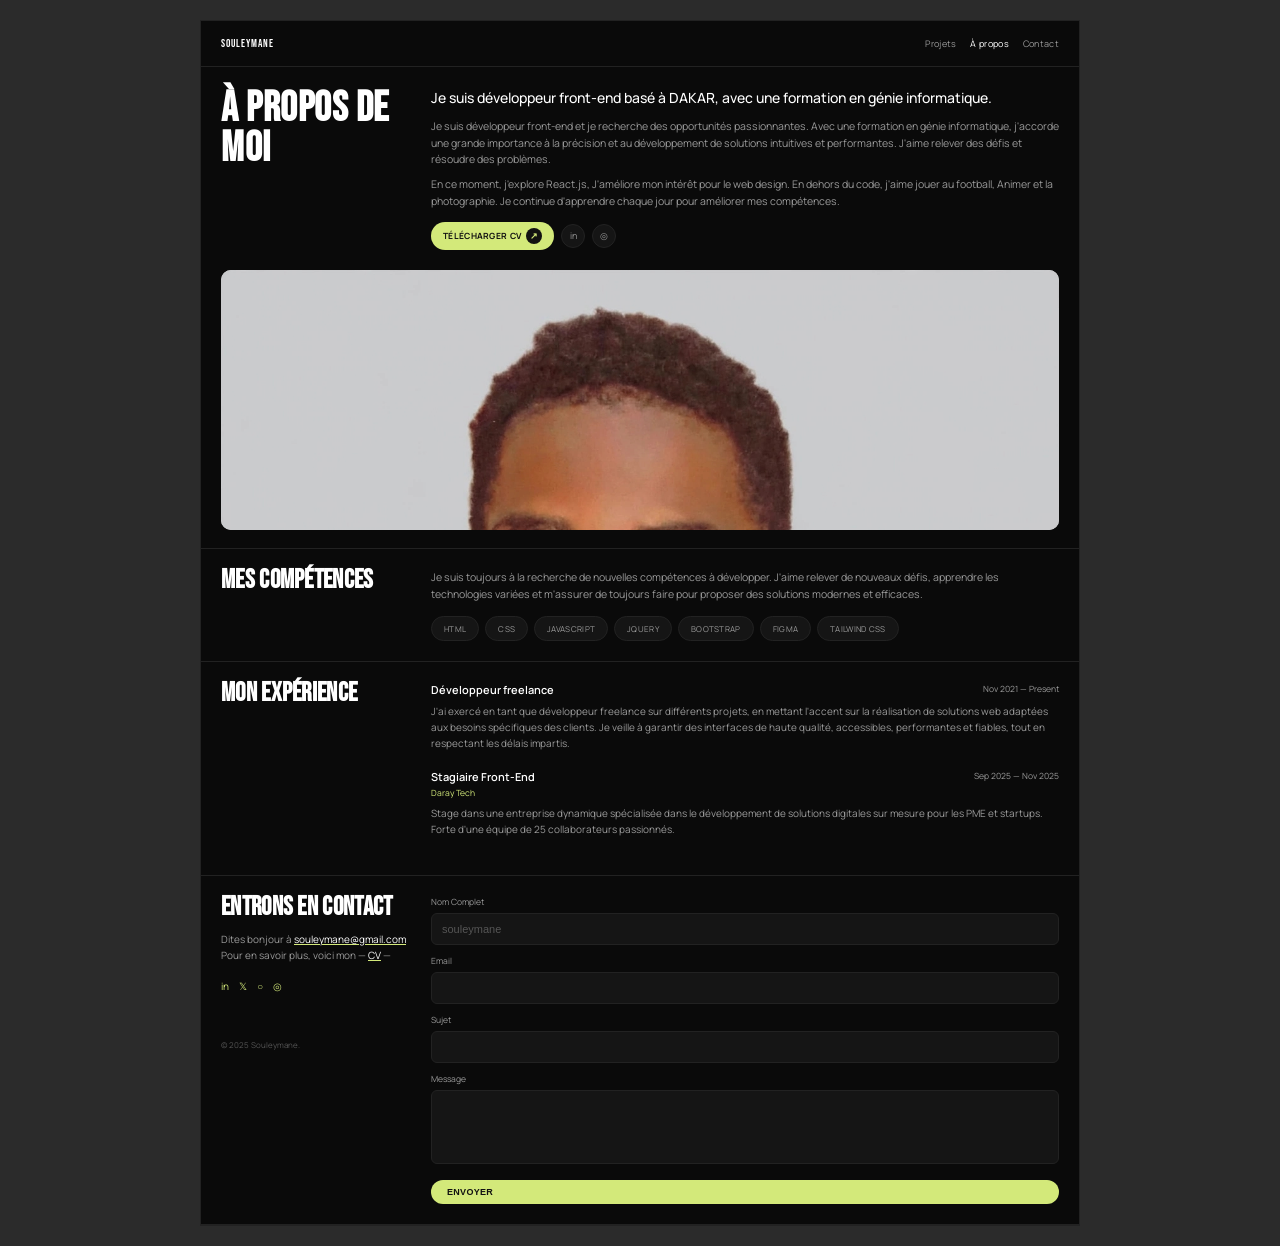
==== à propos.html @ d20a0b54 "premier commit" ====
<!DOCTYPE html>
<html lang="fr">
<head>
<meta charset="UTF-8">
<meta name="viewport" content="width=device-width, initial-scale=1.0">
<title>À propos - Souleymane</title>
<link rel="stylesheet" href="à propos.css">
</head>
<body>

<div class="wrap">
  <header class="navbar">
    <div class="logo">Souleymane</div>
    <nav>
      <a href="projets.html">Projets</a>
      <a href="à propos.html" class="active">À propos</a>
      <a href="contact.html">Contact</a>
    </nav>
  </header>

  <section class="about">
    <div class="about-top">
      <h1>À PROPOS DE MOI</h1>
      <div class="about-text">
        <h2>Je suis développeur front-end basé à DAKAR,
            avec une formation en génie informatique.
          </h2>

        <p>Je suis développeur front-end et je recherche des opportunités passionnantes.
          Avec une formation en génie informatique, j'accorde une grande importance à la précision
          et au développement de solutions intuitives et performantes. J'aime relever des défis et résoudre des problèmes.
        </p>
        
        <p>En ce moment, j'explore React.js,
          J'améliore mon intérêt pour le web design.
          En dehors du code, j'aime jouer au football,
          Animer et la photographie.
          Je continue d'apprendre chaque jour pour améliorer mes compétences.
        </p>

        <div class="actions">
          <a href="#" class="btn-lime">TÉLÉCHARGER CV <span>↗</span></a>
          <a href="#" class="ico">in</a>
          <a href="#" class="ico">◎</a>
        </div>
      </div>
    </div>

    <div class="about-img">
      <img src="img/4.jpg" alt="Souleymane">
    </div>
  </section>

  <section class="row">
    <h2 class="title">MES COMPÉTENCES</h2>
    <div class="content">
      <p>Je suis toujours à la recherche de nouvelles compétences à développer.
        J'aime relever de nouveaux défis, apprendre les technologies variées et 
        m'assurer de toujours faire pour proposer des solutions modernes et efficaces.
      </p>
      <div class="pills">
        <span>HTML</span><span>CSS</span><span>JAVASCRIPT</span><span>JQUERY</span>
        <span>BOOTSTRAP</span><span>FIGMA</span><span>TAILWIND CSS</span>
      </div>
    </div>
  </section>

  <section class="row">

    <h2 class="title">MON EXPÉRIENCE</h2>
    <div class="content">
      <div class="job">
        <div class="job-top">
          <h3>Développeur freelance</h3>
          <span>Nov 2021 — Present</span>
        </div>

        <p>J'ai exercé en tant que développeur freelance sur différents projets,
          en mettant l'accent sur la réalisation de solutions web adaptées aux besoins
          spécifiques des clients. Je veille à garantir des interfaces de haute qualité,
          accessibles, performantes et fiables, tout en respectant les délais impartis.
        </p>

      </div>

      <div class="job">
        <div class="job-top">
          <h3>Stagiaire Front-End</h3>
          <span>Sep 2025 — Nov 2025</span>
        </div>

        <div class="company">Daray Tech</div>
        <p>Stage dans une entreprise dynamique spécialisée
          dans le développement de solutions digitales sur mesure pour
          les PME et startups. Forte d'une équipe de 25 collaborateurs passionnés.
        </p>
      </div>

    </div>
  </section>

 
  <section class="row contact">
    <div class="c-left">
      <h2 class="title">ENTRONS EN CONTACT</h2>
      <p class="mail">Dites bonjour à <a href="mailto:souleymane@gmail.com">souleymane@gmail.com</a><br>
        Pour en savoir plus, voici mon — <a href="#">CV</a> —
      </p>

      <div class="socials">
        <a href="#">in</a>
        <a href="#">𝕏</a>
        <a href="#">○</a>
        <a href="#">◎</a>
      </div>
      <small>© 2025 Souleymane.</small>
    </div>
    <form class="c-right">
      <label>Nom Complet<input type="text" placeholder="souleymane"></label>
      <label>Email<input type="email"></label>
      <label>Sujet<input type="text"></label>
      <label>Message<textarea rows="5"></textarea></label>
      <button type="submit" class="btn-lime small">ENVOYER</button>
    </form>
  </section>
</div>

</body>
</html>
---- à propos.css ----
@import url('https://fonts.googleapis.com/css2?family=Bebas+Neue&family=Manrope:wght@400;500;700&display=swap');
:root{
  --bg:#0a0a0a;
  --card:#151515;
  --line:#222222;
  --lime:#D3E97A;
  --muted:#9a9a9a;
}
*{margin:0;padding:0;box-sizing:border-box}
body{background:#2b2b2b;display:flex;justify-content:center;padding:20px 0}
.wrap{background:var(--bg);color:#fff;font-family:'Manrope',sans-serif;width:100%;max-width:880px;border:1px solid var(--line)}

/* NAVBAR */
.navbar{display:flex;justify-content:space-between;align-items:center;padding:16px 20px;border-bottom:1px solid var(--line)}
.logo{font-family:'Bebas Neue';font-size:11px;letter-spacing:1px}
.navbar nav{display:flex;gap:14px}
.navbar nav a{font-size:9px;color:var(--muted);text-decoration:none;letter-spacing:.3px}
.navbar nav a.active{color:#fff}

/* ABOUT TOP */
.about{padding:22px 20px 18px;border-bottom:1px solid var(--line)}
.about-top{display:grid;grid-template-columns:190px 1fr;gap:20px}
.about h1{font-family:'Bebas Neue';font-size:42px;line-height:.95;letter-spacing:.5px}
.about-text h2{font-size:14px;line-height:1.35;font-weight:500;margin-bottom:10px}
.about-text p{color:var(--muted);font-size:10.5px;line-height:1.6;margin-bottom:8px}
.actions{display:flex;align-items:center;gap:7px;margin-top:12px}
.btn-lime{background:var(--lime);color:#111;padding:6px 12px;border-radius:20px;font-weight:700;font-size:8.5px;text-decoration:none;display:inline-flex;align-items:center;gap:5px;border:none;cursor:pointer;letter-spacing:.3px}
.btn-lime.small{padding:7px 16px;font-size:9px;margin-top:6px}
.btn-lime span{background:#111;color:var(--lime);width:16px;height:16px;border-radius:50%;display:grid;place-items:center;font-size:9px}
.ico{width:24px;height:24px;background:var(--card);border:1px solid var(--line);border-radius:50%;display:grid;place-items:center;font-size:9px;color:var(--muted);text-decoration:none}

.about-img{margin-top:20px}
.about-img img{width:100%;height:260px;object-fit:cover;object-position:top center;border-radius:10px;display:block;background:#d9d9d9}

/* ROWS */
.row{display:grid;grid-template-columns:190px 1fr;gap:20px;padding:20px;border-bottom:1px solid var(--line)}
.title{font-family:'Bebas Neue';font-size:26px;line-height:.95;letter-spacing:.3px}
.content p{color:var(--muted);font-size:10.5px;line-height:1.6}
.pills{display:flex;flex-wrap:wrap;gap:6px;margin-top:14px}
.pills span{border:1px solid var(--line);padding:6px 12px;border-radius:20px;font-size:8px;color:var(--muted);background:var(--card);letter-spacing:.3px}

.job{margin-bottom:18px}
.job-top{display:flex;justify-content:space-between;gap:10px}
.job-top h3{font-size:11px;font-weight:600}
.job-top span{font-size:8.5px;color:var(--muted);white-space:nowrap;margin-top:1px}
.company{color:var(--lime);font-size:8.5px;margin:3px 0}
.job p{margin-top:6px;color:var(--muted);font-size:10px;line-height:1.6}

/* CONTACT */
.contact .c-left .mail{color:var(--muted);font-size:10px;margin-top:10px;line-height:1.6}
.contact .c-left .mail a{color:#fff;text-decoration:underline;text-decoration-color:var(--lime);font-size:10px}
.socials{display:flex;gap:10px;margin-top:16px}
.socials a{color:var(--lime);text-decoration:none;font-size:10px}
.contact small{color:#555;font-size:8px;display:block;margin-top:46px}
.c-right{display:flex;flex-direction:column;gap:10px}
.c-right label{font-size:8.5px;color:var(--muted);display:flex;flex-direction:column;gap:5px}
.c-right input,.c-right textarea{background:var(--card);border:1px solid var(--line);border-radius:6px;padding:9px 10px;color:#fff;outline:none;width:100%;font-size:11px}
.c-right input::placeholder{color:#555}
.c-right textarea{resize:none;height:74px}

@media (max-width: 650px) {

  .about-top,
  .row {
    grid-template-columns: 1fr;
  }

  .about h1 {
    font-size: 36px;
  }

  .title {
    font-size: 22px;
  }
}
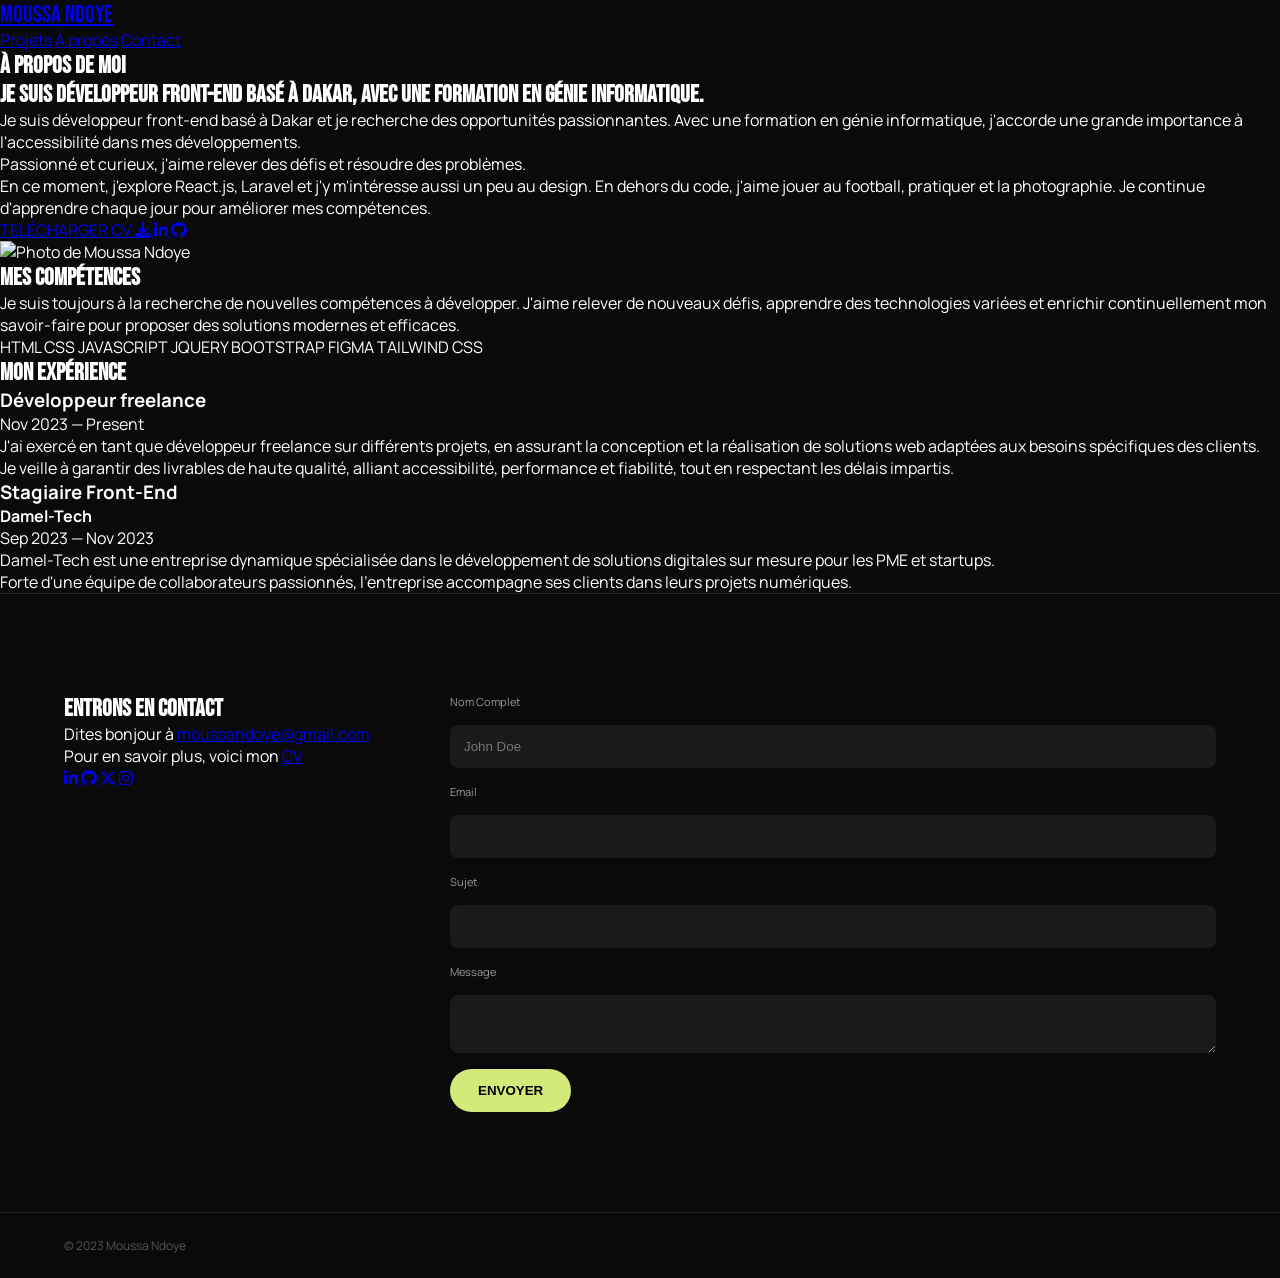
==== commit 66fc5a2f: "Update à propos.html" ====
--- a/à propos.html
+++ b/à propos.html
@@ -1,129 +1,314 @@
 <!DOCTYPE html>
 <html lang="fr">
 <head>
-<meta charset="UTF-8">
-<meta name="viewport" content="width=device-width, initial-scale=1.0">
-<title>À propos - Souleymane</title>
-<link rel="stylesheet" href="à propos.css">
+    <meta charset="UTF-8">
+    <meta name="viewport" content="width=device-width, initial-scale=1.0">
+
+    <title>Portfolio - Moussa Ndoye</title>
+
+    <link rel="stylesheet" href="css/style.css">
+
+    <!-- Police Google -->
+    <link rel="preconnect" href="https://fonts.googleapis.com">
+    <link rel="preconnect" href="https://fonts.gstatic.com" crossorigin>
+
+    <link href="https://fonts.googleapis.com/css2?family=Bebas+Neue&family=Manrope:wght@400;500;600;700&display=swap" rel="stylesheet">
+
+    <!-- Icônes -->
+    <link rel="stylesheet"
+          href="https://cdnjs.cloudflare.com/ajax/libs/font-awesome/6.5.2/css/all.min.css">
 </head>
+
 <body>
 
-<div class="wrap">
-  <header class="navbar">
-    <div class="logo">Souleymane</div>
-    <nav>
-      <a href="projets.html">Projets</a>
-      <a href="à propos.html" class="active">À propos</a>
-      <a href="contact.html">Contact</a>
-    </nav>
-  </header>
-
-  <section class="about">
-    <div class="about-top">
-      <h1>À PROPOS DE MOI</h1>
-      <div class="about-text">
-        <h2>Je suis développeur front-end basé à DAKAR,
-            avec une formation en génie informatique.
-          </h2>
-
-        <p>Je suis développeur front-end et je recherche des opportunités passionnantes.
-          Avec une formation en génie informatique, j'accorde une grande importance à la précision
-          et au développement de solutions intuitives et performantes. J'aime relever des défis et résoudre des problèmes.
-        </p>
-        
-        <p>En ce moment, j'explore React.js,
-          J'améliore mon intérêt pour le web design.
-          En dehors du code, j'aime jouer au football,
-          Animer et la photographie.
-          Je continue d'apprendre chaque jour pour améliorer mes compétences.
-        </p>
-
-        <div class="actions">
-          <a href="#" class="btn-lime">TÉLÉCHARGER CV <span>↗</span></a>
-          <a href="#" class="ico">in</a>
-          <a href="#" class="ico">◎</a>
-        </div>
-      </div>
-    </div>
-
-    <div class="about-img">
-      <img src="img/4.jpg" alt="Souleymane">
-    </div>
-  </section>
-
-  <section class="row">
-    <h2 class="title">MES COMPÉTENCES</h2>
-    <div class="content">
-      <p>Je suis toujours à la recherche de nouvelles compétences à développer.
-        J'aime relever de nouveaux défis, apprendre les technologies variées et 
-        m'assurer de toujours faire pour proposer des solutions modernes et efficaces.
-      </p>
-      <div class="pills">
-        <span>HTML</span><span>CSS</span><span>JAVASCRIPT</span><span>JQUERY</span>
-        <span>BOOTSTRAP</span><span>FIGMA</span><span>TAILWIND CSS</span>
-      </div>
-    </div>
-  </section>
-
-  <section class="row">
-
-    <h2 class="title">MON EXPÉRIENCE</h2>
-    <div class="content">
-      <div class="job">
-        <div class="job-top">
-          <h3>Développeur freelance</h3>
-          <span>Nov 2021 — Present</span>
-        </div>
-
-        <p>J'ai exercé en tant que développeur freelance sur différents projets,
-          en mettant l'accent sur la réalisation de solutions web adaptées aux besoins
-          spécifiques des clients. Je veille à garantir des interfaces de haute qualité,
-          accessibles, performantes et fiables, tout en respectant les délais impartis.
-        </p>
-
-      </div>
-
-      <div class="job">
-        <div class="job-top">
-          <h3>Stagiaire Front-End</h3>
-          <span>Sep 2025 — Nov 2025</span>
-        </div>
-
-        <div class="company">Daray Tech</div>
-        <p>Stage dans une entreprise dynamique spécialisée
-          dans le développement de solutions digitales sur mesure pour
-          les PME et startups. Forte d'une équipe de 25 collaborateurs passionnés.
-        </p>
-      </div>
-
-    </div>
-  </section>
-
- 
-  <section class="row contact">
-    <div class="c-left">
-      <h2 class="title">ENTRONS EN CONTACT</h2>
-      <p class="mail">Dites bonjour à <a href="mailto:souleymane@gmail.com">souleymane@gmail.com</a><br>
-        Pour en savoir plus, voici mon — <a href="#">CV</a> —
-      </p>
-
-      <div class="socials">
-        <a href="#">in</a>
-        <a href="#">𝕏</a>
-        <a href="#">○</a>
-        <a href="#">◎</a>
-      </div>
-      <small>© 2025 Souleymane.</small>
-    </div>
-    <form class="c-right">
-      <label>Nom Complet<input type="text" placeholder="souleymane"></label>
-      <label>Email<input type="email"></label>
-      <label>Sujet<input type="text"></label>
-      <label>Message<textarea rows="5"></textarea></label>
-      <button type="submit" class="btn-lime small">ENVOYER</button>
-    </form>
-  </section>
-</div>
+    <!-- ================= HEADER ================= -->
+
+    <header class="header">
+
+        <a href="#" class="logo">MOUSSA NDOYE</a>
+
+        <nav class="navigation">
+            <a href="#projets">Projets</a>
+            <a href="#apropos">À propos</a>
+            <a href="#contact">Contact</a>
+        </nav>
+
+    </header>
+
+
+    <main>
+
+        <!-- ================= À PROPOS ================= -->
+
+        <section class="about" id="apropos">
+
+            <div class="about-top">
+
+                <div class="about-title">
+                    <h1>À PROPOS DE MOI</h1>
+                </div>
+
+                <div class="about-text">
+
+                    <h2>
+                        Je suis développeur front-end basé à DAKAR,
+                        avec une formation en génie Informatique.
+                    </h2>
+
+                    <p>
+                        Je suis développeur front-end basé à Dakar et je recherche
+                        des opportunités passionnantes. Avec une formation en génie
+                        informatique, j'accorde une grande importance à
+                        l'accessibilité dans mes développements.
+                    </p>
+
+                    <p>
+                        Passionné et curieux, j'aime relever des défis et résoudre
+                        des problèmes.
+                    </p>
+
+                    <p>
+                        En ce moment, j'explore React.js, Laravel et j'y
+                        m'intéresse aussi un peu au design. En dehors du code,
+                        j'aime jouer au football, pratiquer et la photographie.
+                        Je continue d'apprendre chaque jour pour améliorer mes
+                        compétences.
+                    </p>
+
+                    <div class="buttons">
+
+                        <a href="#" class="cv-button">
+                            TÉLÉCHARGER CV
+                            <i class="fa-solid fa-download"></i>
+                        </a>
+
+                        <a href="#" class="social-button">
+                            <i class="fa-brands fa-linkedin-in"></i>
+                        </a>
+
+                        <a href="#" class="social-button">
+                            <i class="fa-brands fa-github"></i>
+                        </a>
+
+                    </div>
+
+                </div>
+
+            </div>
+
+
+            <!-- PHOTO -->
+
+            <div class="photo-container">
+
+                <img src="images/3.jpg"
+                     alt="Photo de Moussa Ndoye"
+                     class="profile-image">
+
+            </div>
+
+        </section>
+
+
+        <!-- ================= COMPÉTENCES ================= -->
+
+        <section class="skills" id="projets">
+
+            <div class="section-title">
+                <h2>MES COMPÉTENCES</h2>
+            </div>
+
+            <div class="skills-content">
+
+                <p>
+                    Je suis toujours à la recherche de nouvelles compétences
+                    à développer. J'aime relever de nouveaux défis, apprendre
+                    des technologies variées et enrichir continuellement mon
+                    savoir-faire pour proposer des solutions modernes et efficaces.
+                </p>
+
+                <div class="skills-list">
+
+                    <span>HTML</span>
+                    <span>CSS</span>
+                    <span>JAVASCRIPT</span>
+                    <span>JQUERY</span>
+                    <span>BOOTSTRAP</span>
+                    <span>FIGMA</span>
+                    <span>TAILWIND CSS</span>
+
+                </div>
+
+            </div>
+
+        </section>
+
+
+        <!-- ================= EXPÉRIENCE ================= -->
+
+        <section class="experience">
+
+            <div class="section-title">
+                <h2>MON EXPÉRIENCE</h2>
+            </div>
+
+            <div class="experience-content">
+
+                <article class="experience-item">
+
+                    <div class="experience-header">
+
+                        <h3>Développeur freelance</h3>
+
+                        <span>Nov 2023 — Present</span>
+
+                    </div>
+
+                    <p>
+                        J'ai exercé en tant que développeur freelance sur
+                        différents projets, en assurant la conception et la
+                        réalisation de solutions web adaptées aux besoins
+                        spécifiques des clients.
+                    </p>
+
+                    <p>
+                        Je veille à garantir des livrables de haute qualité,
+                        alliant accessibilité, performance et fiabilité,
+                        tout en respectant les délais impartis.
+                    </p>
+
+                </article>
+
+
+                <article class="experience-item">
+
+                    <div class="experience-header">
+
+                        <div>
+
+                            <h3>Stagiaire Front-End</h3>
+
+                            <strong>Damel-Tech</strong>
+
+                        </div>
+
+                        <span>Sep 2023 — Nov 2023</span>
+
+                    </div>
+
+                    <p>
+                        Damel-Tech est une entreprise dynamique spécialisée
+                        dans le développement de solutions digitales sur mesure
+                        pour les PME et startups.
+                    </p>
+
+                    <p>
+                        Forte d'une équipe de collaborateurs passionnés,
+                        l'entreprise accompagne ses clients dans leurs
+                        projets numériques.
+                    </p>
+
+                </article>
+
+            </div>
+
+        </section>
+
+
+        <!-- ================= CONTACT ================= -->
+
+        <section class="contact" id="contact">
+
+            <div class="contact-info">
+
+                <h2>ENTRONS EN CONTACT</h2>
+
+                <p>
+                    Dites bonjour à
+                    <a href="mailto:moussandoye@gmail.com">
+                        moussandoye@gmail.com
+                    </a>
+                </p>
+
+                <p>
+                    Pour en savoir plus, voici mon
+                    <a href="#">CV</a>
+                </p>
+
+
+                <div class="contact-socials">
+
+                    <a href="#">
+                        <i class="fa-brands fa-linkedin-in"></i>
+                    </a>
+
+                    <a href="#">
+                        <i class="fa-brands fa-github"></i>
+                    </a>
+
+                    <a href="#">
+                        <i class="fa-brands fa-x-twitter"></i>
+                    </a>
+
+                    <a href="#">
+                        <i class="fa-brands fa-instagram"></i>
+                    </a>
+
+                </div>
+
+            </div>
+
+
+            <!-- FORMULAIRE -->
+
+            <form class="contact-form">
+
+                <label for="nom">Nom Complet</label>
+
+                <input type="text"
+                       id="nom"
+                       name="nom"
+                       placeholder="John Doe">
+
+
+                <label for="email">Email</label>
+
+                <input type="email"
+                       id="email"
+                       name="email">
+
+
+                <label for="sujet">Sujet</label>
+
+                <input type="text"
+                       id="sujet"
+                       name="sujet">
+
+
+                <label for="message">Message</label>
+
+                <textarea id="message"
+                          name="message"></textarea>
+
+
+                <button type="submit">
+                    ENVOYER
+                </button>
+
+            </form>
+
+        </section>
+
+    </main>
+
+
+    <!-- ================= FOOTER ================= -->
+
+    <footer>
+
+        <p>© 2023 Moussa Ndoye</p>
+
+    </footer>
 
 </body>
-</html>+</html>
--- a/css/style.css
+++ b/css/style.css
@@ -0,0 +1,344 @@
+*{
+    margin:0;
+    padding:0;
+    box-sizing:border-box;
+}
+body{
+    background:#0a0a0a;
+    color:#fff;
+    font-family:'Manrope',sans-serif;
+}
+h1,h2{
+    font-family:'Bebas Neue',sans-serif;
+}
+.navbar{
+    display:flex;
+    justify-content:space-between;
+    padding:28px 64px;
+    border-bottom:1px solid #222;
+}
+.logo{
+    font-family:'Bebas Neue';
+    font-size:24px;
+}
+.nav-links{
+    display:flex;
+    list-style:none;
+    gap:36px;
+}
+.nav-links a{
+    color:#ccc;
+    text-decoration:none;
+    font-size:14px;
+}
+.nav-links 
+a.active,.nav-links a:hover{
+    color:#D3E97A;
+}
+.hero{
+    display:flex;
+    justify-content:space-between;
+    align-items:center;
+    padding:80px 64px;
+    gap:60px;
+}
+.hero h1{
+    font-size:96px;
+    line-height:.9;
+}
+.hero p
+{color:#999;
+    max-width:500px;
+    margin:16px 0 32px;
+}
+.btn-lime{
+    background:#D3E97A;
+    color:#000;
+    padding:14px 28px;
+    border-radius:100px;
+    font-weight:700;
+    font-size:13px;
+    display:inline-flex;
+    gap:16px;
+    text-decoration:none;
+}
+.btn-lime .dot{
+    width:10px;
+    height:10px;
+    background:#D3E97A;
+    border-radius:50%;
+}
+.btn-circle{
+    background:#1a1a1a;
+    width:44px;
+    height:44px;
+    border-radius:50%;
+    display:flex;
+    align-items:center;
+    justify-content:center;
+    color:#D3E97A;
+    text-decoration:none;
+}
+.hero-image{
+    max-width:520px;
+    border-radius:24px;
+    overflow:hidden; 
+}
+.hero-image img{
+    width:100%;
+    height:680px;
+    object-fit:cover;
+}
+.projects{
+    padding:80px 64px;
+    border-top:1px solid #222;
+}
+.projects-header h2{
+    font-size:72px;
+}
+.projects-header p{
+    color:#999;
+    max-width:440px;
+    margin-top:12px;
+}
+.project{
+    display:flex;
+    gap:64px;
+    margin:80px 0;
+    background:#151515;
+    padding:40px;
+    border-radius:16px;
+}
+.project-img{
+    flex:1.2;
+    background:#111;
+    border-radius:12px;
+    padding:40px;
+    position:relative;
+}
+.project-img .tag{
+    position:absolute;
+    top:16px;
+    left:16px;
+    background:#000;
+    font-size:11px;
+    padding:6px 12px;
+    border-radius:20px;
+}
+.project-img img{
+    width:100%;
+    border-radius:12px;
+}
+.project-info{
+    flex:1;
+}
+.project-info h3{
+    font-size:26px;
+    margin-bottom:12px;
+}
+.project-info p{
+    color:#999;
+    font-size:14px;
+    margin-bottom:24px;
+}
+.info-table{
+    border-top:1px solid #333;
+}
+.table-title{
+    font-size:11px;
+    padding:12px 0;
+    border-bottom:1px solid #333;
+}
+.row{
+    display:flex;
+    justify-content:space-between;
+    padding:12px 0;
+    border-bottom:1px solid #222;
+    font-size:13px;
+    color:#999;
+}
+.link-lime{
+    color:#D3E97A;
+    border-bottom:1px solid #D3E97A;
+    text-decoration:none;
+    font-size:13px;
+}
+.about-section{
+    display:flex;
+    gap:80px;
+    padding:120px 64px;
+    border-top:1px solid #222;
+}
+.about-left h2{
+    font-size:72px;
+
+}
+.about-right h3{
+    font-size:28px;
+    margin-bottom:20px;
+}
+.about-right p{
+    color:#999;
+    margin-bottom:12px;
+    font-size:14px;
+}
+.about-page{
+    padding:80px 64px;
+}
+.about-page h1{
+    font-size:88px;
+    margin-bottom:60px;
+}
+.about-page-grid{
+    display:flex;
+    gap:80px;
+}
+.about-photo{
+    width:100%;
+    border-radius:20px;
+    margin-top:20px;
+}
+.skills-box{
+    background:#151515;
+    padding:24px;
+    border-radius:12px;
+    margin-top:24px;
+    border:1px solid #222;
+}
+.cta-about{
+    display:flex;
+    gap:16px;
+    margin-top:24px;
+}
+.btn-outline{
+    border:1px solid #333;
+    padding:14px 28px;
+    border-radius:100px;
+    color:#fff;
+    text-decoration:none;
+    font-size:13px;
+}
+.contact{
+    display:flex;
+    gap:80px;
+    padding:100px 64px;
+    border-top:1px solid #222;
+}
+.contact-left h2{
+    font-size:72px;
+    line-height:.9;
+}
+.contact-form{
+    flex:1;
+    display:flex;
+    flex-direction:column;
+    gap:16px;
+}
+.contact-form label{
+    font-size:11px;
+    color:#999;
+    display:flex;
+    flex-direction:column;
+    gap:6px;
+}
+.contact-form input,.contact-form textarea{
+    background:#1a1a1a;
+    border:none;
+    padding:14px;
+    border-radius:8px;
+    color:#fff;
+}
+.contact-form button{
+    background:#D3E97A;
+    border:none;
+    padding:14px 28px;
+    border-radius:100px;
+    font-weight:700;
+    width:fit-content;
+    cursor:pointer;
+}
+footer{
+    padding:24px 64px;
+    border-top:1px solid #222;
+    color:#555;
+    font-size:12px;
+}
+@media(max-width:900px){
+    .navbar,.hero,.projects,.about-section,.contact,.about-page{
+    padding:24px 20px;
+    flex-direction:column;
+}
+.hero h1{
+    font-size:48px;
+}
+.hero-image img{
+    height:400px;
+}
+.project{
+    flex-direction:column;
+}
+}
+
+.cv-page{
+    padding:80px 64px; 
+}
+.cv-page h1{
+    font-size:88px;
+    margin-bottom:40px;
+}
+.cv-grid{
+    display:flex;gap:80px;
+}
+.cv-left{
+    flex:1;
+    background:#151515;
+    padding:32px;
+    border-radius:16px;
+    height:fit-content;
+    border:1px solid #222;
+}
+.cv-left h2{
+    font-size:32px;
+}
+.role{
+    color:#D3E97A;
+    margin-bottom:24px;
+    font-size:14px;
+}
+.cv-block{
+    margin-bottom:32px;
+}
+.cv-block h3{
+    font-size:14px;
+    letter-spacing:1px;
+    border-bottom:1px solid #333;
+    padding-bottom:8px;
+    margin-bottom:12px;
+}
+.cv-block p,.cv-block li{
+    color:#999;
+    font-size:14px;
+    line-height:1.6;
+}
+.cv-block ul{
+    list-style:none;
+}
+.exp{
+    margin-bottom:20px;
+}
+.exp strong{
+    display:block;
+    color:#fff;
+}
+.exp span{
+    font-size:12px;
+    color:#D3E97A;
+}
+@media(max-width:900px){ 
+    .cv-page{
+    padding:24px 20px;
+}
+.cv-grid{
+    flex-direction:column;
+}
+}
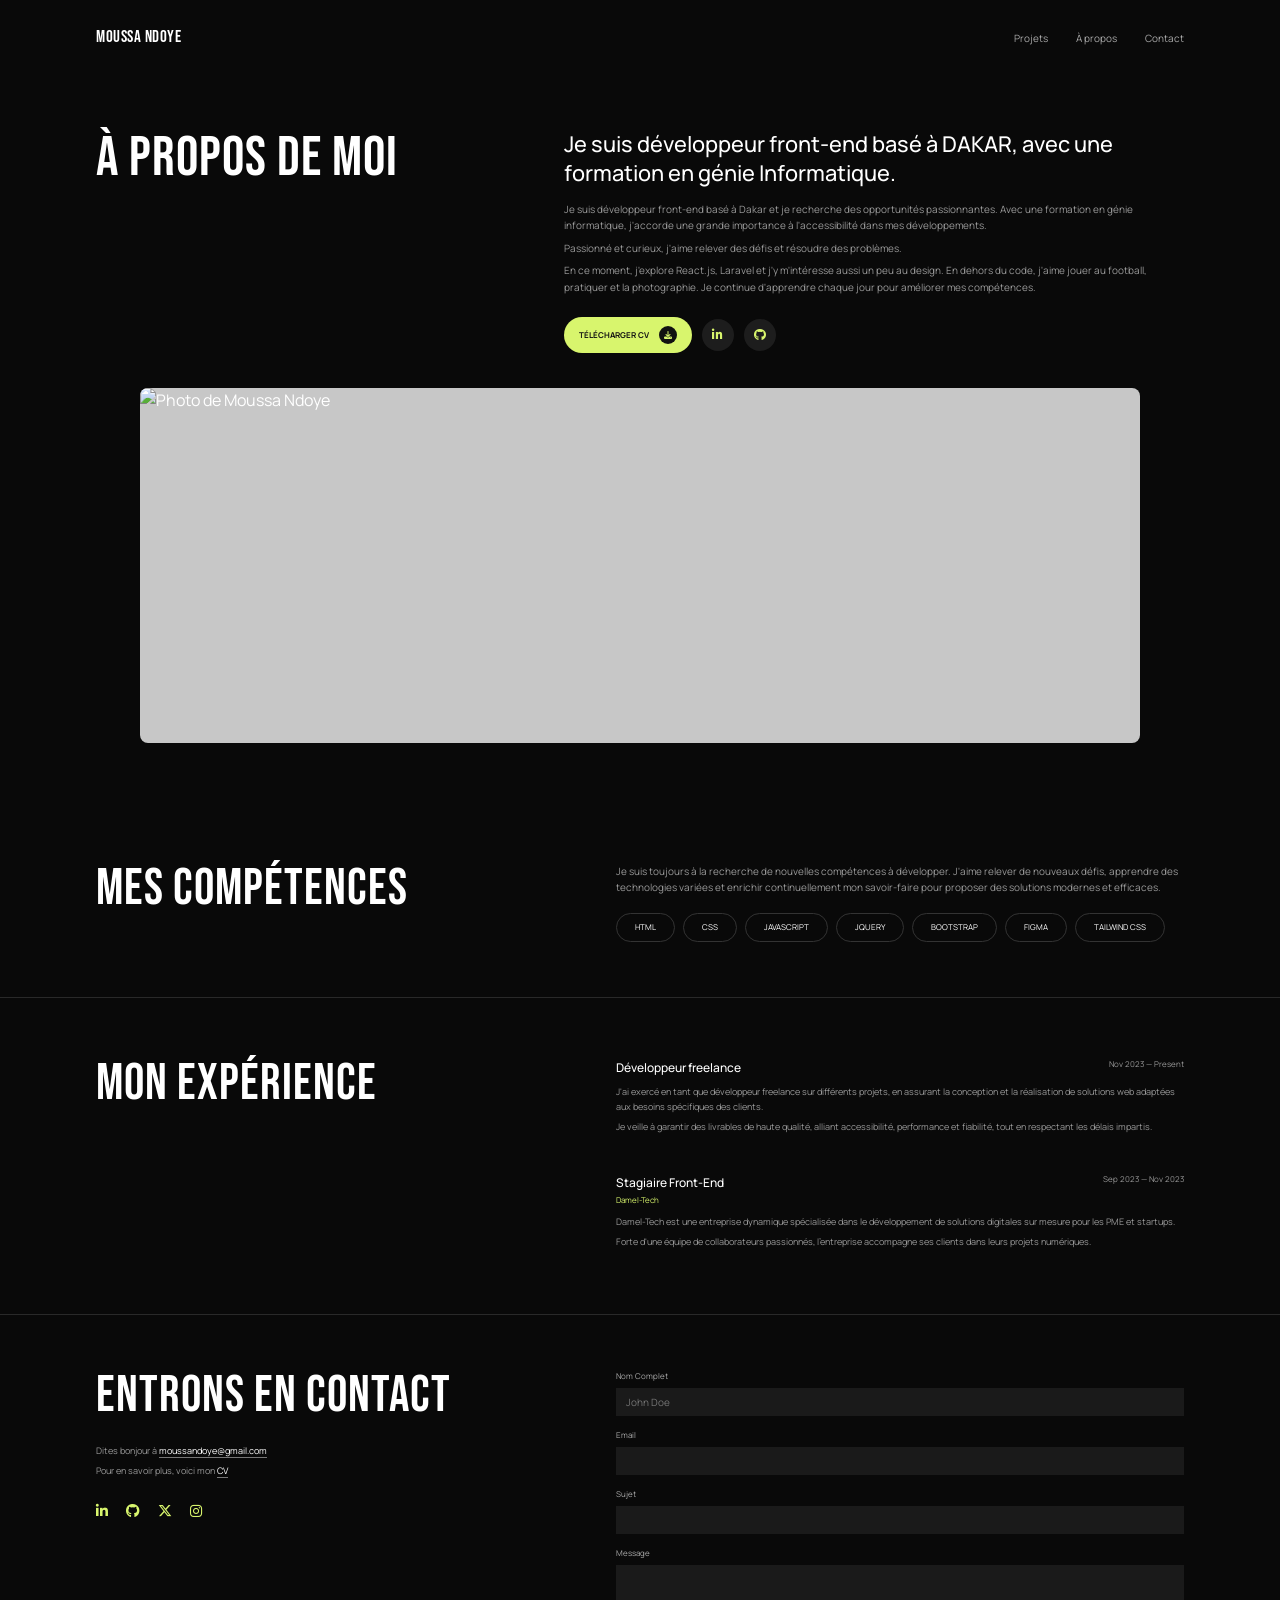
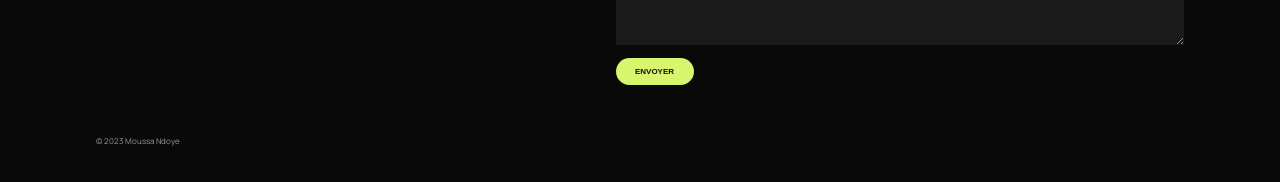
==== commit 16d01c42: "Update à propos.html" ====
--- a/à propos.html
+++ b/à propos.html
@@ -6,7 +6,7 @@
 
     <title>Portfolio - Moussa Ndoye</title>
 
-    <link rel="stylesheet" href="css/style.css">
+    <link rel="stylesheet" href="à propos.css">
 
     <!-- Police Google -->
     <link rel="preconnect" href="https://fonts.googleapis.com">
--- a/à propos.css
+++ b/à propos.css
@@ -0,0 +1,779 @@
+/* =========================================================
+   RESET
+========================================================= */
+
+* {
+    margin: 0;
+    padding: 0;
+    box-sizing: border-box;
+}
+
+html {
+    scroll-behavior: smooth;
+}
+
+body {
+    background: #090909;
+    color: #ffffff;
+    font-family: "Manrope", sans-serif;
+    line-height: 1.6;
+    overflow-x: hidden;
+}
+
+a {
+    color: inherit;
+    text-decoration: none;
+}
+
+img {
+    display: block;
+    max-width: 100%;
+}
+
+
+/* =========================================================
+   VARIABLES
+========================================================= */
+
+:root {
+    --background: #090909;
+    --card: #191919;
+    --border: #303030;
+    --white: #ffffff;
+    --gray: #a6a6a6;
+    --green: #d8f56d;
+}
+
+
+/* =========================================================
+   HEADER
+========================================================= */
+
+.header {
+    width: 100%;
+    height: 75px;
+    padding: 0 7.5%;
+
+    display: flex;
+    align-items: center;
+    justify-content: space-between;
+}
+
+.logo {
+    font-family: "Bebas Neue", sans-serif;
+    font-size: 17px;
+    letter-spacing: 0.5px;
+}
+
+.navigation {
+    display: flex;
+    gap: 28px;
+}
+
+.navigation a {
+    color: #a9a9a9;
+    font-size: 10px;
+    transition: 0.3s;
+}
+
+.navigation a:hover {
+    color: var(--white);
+}
+
+
+/* =========================================================
+   SECTIONS
+========================================================= */
+
+.about,
+.skills,
+.experience,
+.contact {
+    width: 100%;
+    padding-left: 7.5%;
+    padding-right: 7.5%;
+}
+
+
+/* =========================================================
+   À PROPOS
+========================================================= */
+
+.about {
+    padding-top: 55px;
+    padding-bottom: 60px;
+}
+
+.about-top {
+    display: grid;
+    grid-template-columns: 40% 60%;
+    align-items: start;
+}
+
+.about-title h1,
+.section-title h2,
+.contact-info h2 {
+    font-family: "Bebas Neue", sans-serif;
+    font-weight: 400;
+    letter-spacing: 1px;
+    line-height: 1;
+}
+
+.about-title h1 {
+    font-size: clamp(42px, 4.4vw, 64px);
+}
+
+.about-text {
+    padding-left: 5%;
+}
+
+.about-text h2 {
+    font-size: clamp(17px, 1.7vw, 24px);
+    font-weight: 500;
+    line-height: 1.35;
+    margin-bottom: 12px;
+}
+
+.about-text p {
+    max-width: 650px;
+    color: #999999;
+    font-size: 10px;
+    line-height: 1.65;
+    margin-bottom: 6px;
+}
+
+
+/* =========================================================
+   BOUTONS
+========================================================= */
+
+.buttons {
+    display: flex;
+    align-items: center;
+    gap: 10px;
+    margin-top: 22px;
+}
+
+.cv-button {
+    display: flex;
+    align-items: center;
+    gap: 10px;
+
+    background: var(--green);
+    color: #111111;
+
+    padding: 9px 15px;
+    border-radius: 25px;
+
+    font-size: 8px;
+    font-weight: 700;
+
+    transition: 0.3s;
+}
+
+.cv-button:hover {
+    transform: translateY(-2px);
+}
+
+.cv-button i {
+    width: 18px;
+    height: 18px;
+
+    display: flex;
+    align-items: center;
+    justify-content: center;
+
+    background: #111111;
+    color: var(--green);
+
+    border-radius: 50%;
+    font-size: 8px;
+}
+
+.social-button {
+    width: 32px;
+    height: 32px;
+
+    border-radius: 50%;
+
+    display: flex;
+    align-items: center;
+    justify-content: center;
+
+    background: #1d1d1d;
+    color: var(--green);
+
+    font-size: 12px;
+
+    transition: 0.3s;
+}
+
+.social-button:hover {
+    background: var(--green);
+    color: #111111;
+}
+
+
+/* =========================================================
+   PHOTO
+========================================================= */
+
+.photo-container {
+    width: 92%;
+    height: 355px;
+
+    margin: 35px auto 0;
+
+    border-radius: 8px;
+    overflow: hidden;
+
+    background: #c7c7c7;
+
+    display: flex;
+    justify-content: center;
+    align-items: flex-end;
+}
+
+.profile-image {
+    width: 100%;
+    height: 100%;
+
+    object-fit: cover;
+    object-position: center top;
+
+    transition: transform 0.5s ease;
+}
+
+.photo-container:hover .profile-image {
+    transform: scale(1.02);
+}
+
+
+/* =========================================================
+   COMPÉTENCES
+========================================================= */
+
+.skills {
+    display: grid;
+    grid-template-columns: 45% 55%;
+
+    padding-top: 60px;
+    padding-bottom: 55px;
+
+    border-bottom: 1px solid #292929;
+}
+
+.section-title h2 {
+    font-size: clamp(38px, 4vw, 54px);
+}
+
+.skills-content {
+    padding-left: 5%;
+}
+
+.skills-content p {
+    max-width: 600px;
+
+    color: #999999;
+
+    font-size: 10px;
+    line-height: 1.6;
+
+    margin-bottom: 18px;
+}
+
+.skills-list {
+    display: flex;
+    flex-wrap: wrap;
+    gap: 8px;
+}
+
+.skills-list span {
+    border: 1px solid #333333;
+
+    padding: 7px 18px;
+
+    border-radius: 20px;
+
+    font-size: 8px;
+    color: #ffffff;
+}
+
+
+/* =========================================================
+   EXPÉRIENCE
+========================================================= */
+
+.experience {
+    display: grid;
+    grid-template-columns: 45% 55%;
+
+    padding-top: 60px;
+    padding-bottom: 60px;
+
+    border-bottom: 1px solid #292929;
+}
+
+.experience-content {
+    padding-left: 5%;
+}
+
+.experience-item {
+    margin-bottom: 38px;
+}
+
+.experience-item:last-child {
+    margin-bottom: 0;
+}
+
+.experience-header {
+    display: flex;
+    align-items: flex-start;
+    justify-content: space-between;
+
+    gap: 20px;
+
+    margin-bottom: 8px;
+}
+
+.experience-header h3 {
+    font-size: 12px;
+    font-weight: 500;
+}
+
+.experience-header span {
+    white-space: nowrap;
+
+    color: #999999;
+    font-size: 8px;
+}
+
+.experience-header strong {
+    display: block;
+
+    color: var(--green);
+
+    font-size: 8px;
+    font-weight: 400;
+
+    margin-top: 2px;
+}
+
+.experience-item p {
+    color: #999999;
+
+    font-size: 9px;
+    line-height: 1.65;
+
+    margin-bottom: 5px;
+}
+
+
+/* =========================================================
+   CONTACT
+========================================================= */
+
+.contact {
+    display: grid;
+    grid-template-columns: 45% 55%;
+
+    padding-top: 55px;
+    padding-bottom: 50px;
+}
+
+.contact-info h2 {
+    font-size: clamp(38px, 4vw, 54px);
+    margin-bottom: 22px;
+}
+
+.contact-info p {
+    color: #999999;
+    font-size: 9px;
+    margin-bottom: 6px;
+}
+
+.contact-info p a {
+    color: #ffffff;
+    border-bottom: 1px solid #777777;
+}
+
+.contact-socials {
+    display: flex;
+    gap: 18px;
+    margin-top: 22px;
+}
+
+.contact-socials a {
+    color: var(--green);
+    font-size: 14px;
+    transition: 0.3s;
+}
+
+.contact-socials a:hover {
+    transform: translateY(-3px);
+}
+
+
+/* =========================================================
+   FORMULAIRE
+========================================================= */
+
+.contact-form {
+    padding-left: 5%;
+
+    display: flex;
+    flex-direction: column;
+}
+
+.contact-form label {
+    color: #aaaaaa;
+
+    font-size: 8px;
+
+    margin-bottom: 5px;
+}
+
+.contact-form input,
+.contact-form textarea {
+    width: 100%;
+
+    background: #1a1a1a;
+
+    border: none;
+    outline: none;
+
+    color: white;
+
+    padding: 10px;
+
+    margin-bottom: 13px;
+
+    font-family: inherit;
+    font-size: 10px;
+}
+
+.contact-form input {
+    height: 28px;
+}
+
+.contact-form textarea {
+    min-height: 80px;
+    resize: vertical;
+}
+
+.contact-form input:focus,
+.contact-form textarea:focus {
+    outline: 1px solid var(--green);
+}
+
+.contact-form button {
+    width: 78px;
+
+    border: none;
+
+    background: var(--green);
+    color: #111111;
+
+    padding: 9px 12px;
+
+    border-radius: 20px;
+
+    font-size: 8px;
+    font-weight: 700;
+
+    cursor: pointer;
+
+    transition: 0.3s;
+}
+
+.contact-form button:hover {
+    transform: translateY(-2px);
+}
+
+
+/* =========================================================
+   FOOTER
+========================================================= */
+
+footer {
+    padding: 0 7.5% 35px;
+}
+
+footer p {
+    font-size: 8px;
+    color: #999999;
+}
+
+
+/* =========================================================
+   TABLETTE
+========================================================= */
+
+@media (max-width: 900px) {
+
+    .header {
+        padding: 0 5%;
+    }
+
+    .about,
+    .skills,
+    .experience,
+    .contact {
+        padding-left: 5%;
+        padding-right: 5%;
+    }
+
+    .about-top,
+    .skills,
+    .experience,
+    .contact {
+        grid-template-columns: 1fr;
+    }
+
+    .about-text,
+    .skills-content,
+    .experience-content,
+    .contact-form {
+        padding-left: 0;
+    }
+
+    .about-title {
+        margin-bottom: 25px;
+    }
+
+    .photo-container {
+        width: 100%;
+        height: 450px;
+    }
+
+    .skills-content {
+        margin-top: 25px;
+    }
+
+    .experience-content {
+        margin-top: 30px;
+    }
+
+    .contact-info {
+        margin-bottom: 35px;
+    }
+}
+
+
+/* =========================================================
+   MOBILE
+========================================================= */
+
+@media (max-width: 600px) {
+
+    .header {
+        height: auto;
+
+        padding-top: 22px;
+        padding-bottom: 22px;
+
+        align-items: flex-start;
+    }
+
+    .logo {
+        font-size: 15px;
+    }
+
+    .navigation {
+        gap: 12px;
+    }
+
+    .navigation a {
+        font-size: 8px;
+    }
+
+
+    /* À PROPOS */
+
+    .about {
+        padding-top: 35px;
+        padding-bottom: 45px;
+    }
+
+    .about-title h1 {
+        font-size: 43px;
+        line-height: 0.95;
+    }
+
+    .about-title {
+        margin-bottom: 25px;
+    }
+
+    .about-text h2 {
+        font-size: 18px;
+        line-height: 1.4;
+    }
+
+    .about-text p {
+        font-size: 10px;
+    }
+
+
+    /* PHOTO */
+
+    .photo-container {
+        width: 100%;
+        height: 430px;
+
+        margin-top: 30px;
+
+        border-radius: 7px;
+    }
+
+    .profile-image {
+        object-fit: cover;
+        object-position: center top;
+    }
+
+
+    /* COMPÉTENCES */
+
+    .skills {
+        padding-top: 45px;
+        padding-bottom: 45px;
+    }
+
+    .section-title h2 {
+        font-size: 42px;
+    }
+
+    .skills-content {
+        margin-top: 25px;
+    }
+
+    .skills-list span {
+        padding: 7px 14px;
+    }
+
+
+    /* EXPÉRIENCE */
+
+    .experience {
+        padding-top: 45px;
+        padding-bottom: 45px;
+    }
+
+    .experience-content {
+        margin-top: 30px;
+    }
+
+    .experience-header {
+        flex-direction: column;
+        gap: 3px;
+    }
+
+    .experience-header span {
+        order: 2;
+    }
+
+
+    /* CONTACT */
+
+    .contact {
+        padding-top: 45px;
+        padding-bottom: 40px;
+    }
+
+    .contact-info h2 {
+        font-size: 42px;
+    }
+
+    .contact-form {
+        padding-left: 0;
+    }
+
+    footer {
+        padding-left: 5%;
+        padding-right: 5%;
+    }
+}
+
+
+/* =========================================================
+   MOBILE EN MODE PAYSAGE
+========================================================= */
+
+@media screen and (max-width: 900px) and (orientation: landscape) {
+
+    .header {
+        padding-top: 15px;
+        padding-bottom: 15px;
+    }
+
+    .about {
+        padding-top: 35px;
+    }
+
+    .about-top {
+        grid-template-columns: 40% 60%;
+    }
+
+    .about-text {
+        padding-left: 25px;
+    }
+
+    .about-title h1 {
+        font-size: 42px;
+    }
+
+    .photo-container {
+        width: 90%;
+        height: 320px;
+    }
+
+    .skills,
+    .experience,
+    .contact {
+        grid-template-columns: 40% 60%;
+    }
+
+    .skills-content,
+    .experience-content,
+    .contact-form {
+        padding-left: 25px;
+    }
+
+    .section-title h2,
+    .contact-info h2 {
+        font-size: 40px;
+    }
+}
+
+
+/* =========================================================
+   TRÈS PETITS TÉLÉPHONES
+========================================================= */
+
+@media (max-width: 380px) {
+
+    .navigation {
+        gap: 8px;
+    }
+
+    .navigation a {
+        font-size: 7px;
+    }
+
+    .about-title h1,
+    .section-title h2,
+    .contact-info h2 {
+        font-size: 36px;
+    }
+
+    .photo-container {
+        height: 360px;
+    }
+
+    .about-text h2 {
+        font-size: 16px;
+    }
+
+    .cv-button {
+        font-size: 7px;
+    }
+}
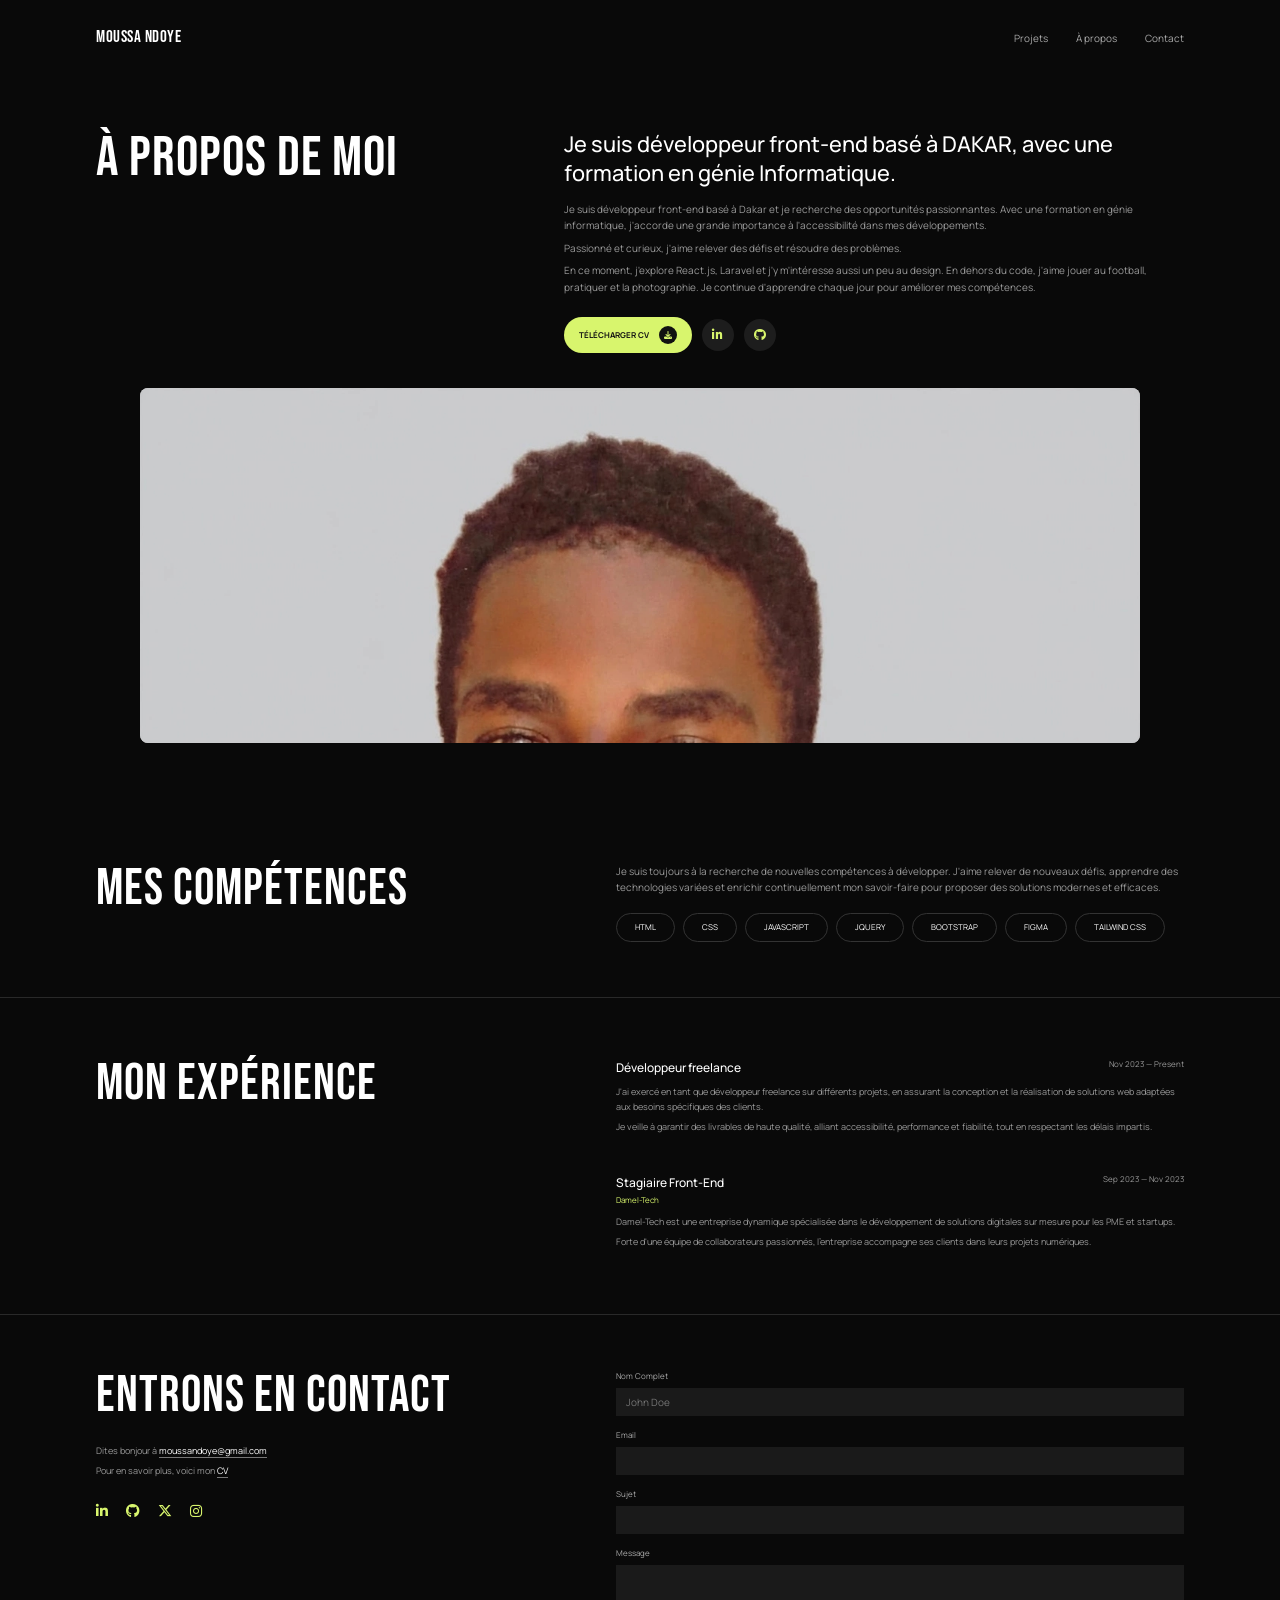
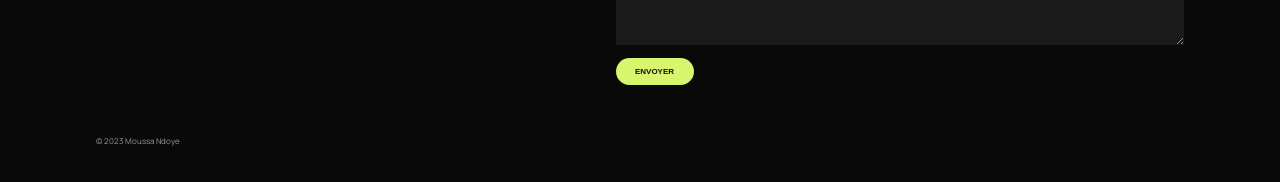
==== commit 777a2219: "Update à propos.html" ====
--- a/à propos.html
+++ b/à propos.html
@@ -101,7 +101,7 @@
 
             <div class="photo-container">
 
-                <img src="images/3.jpg"
+                <img src="img/4.jpg"
                      alt="Photo de Moussa Ndoye"
                      class="profile-image">
 
